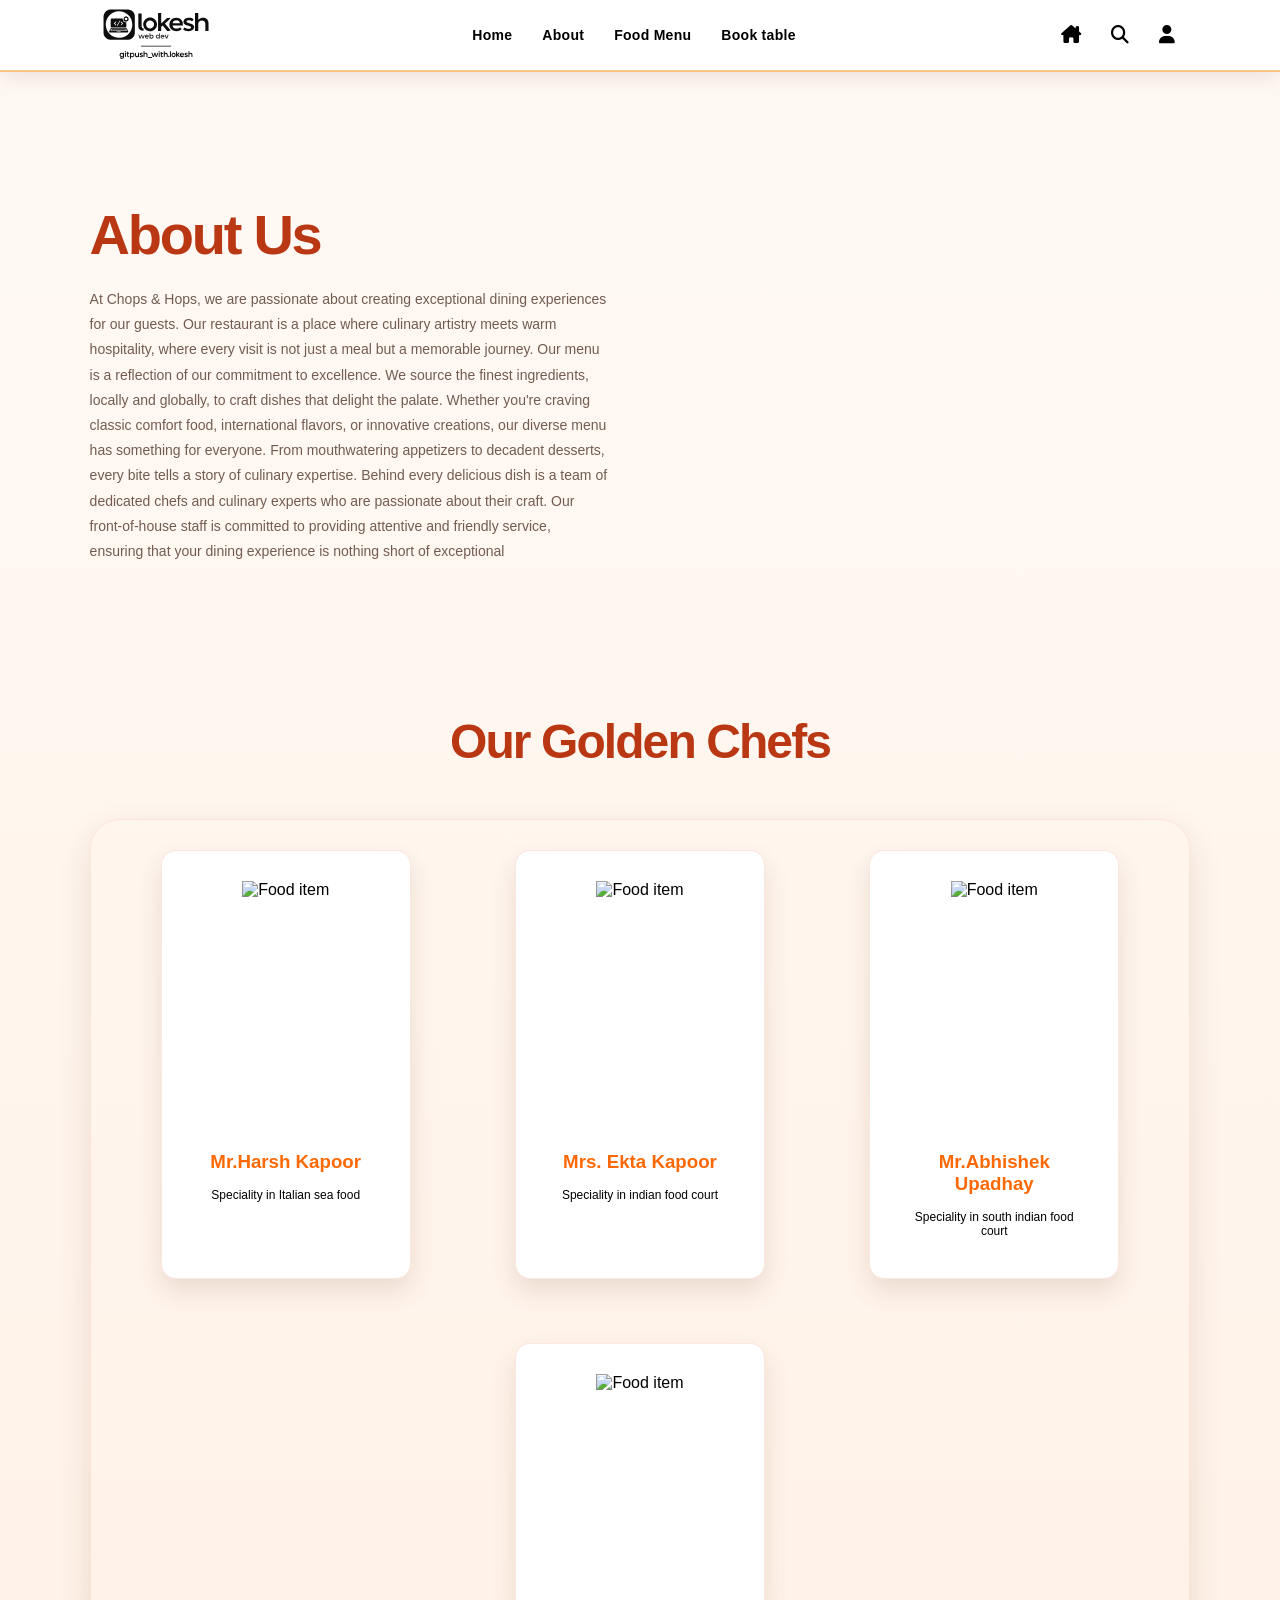
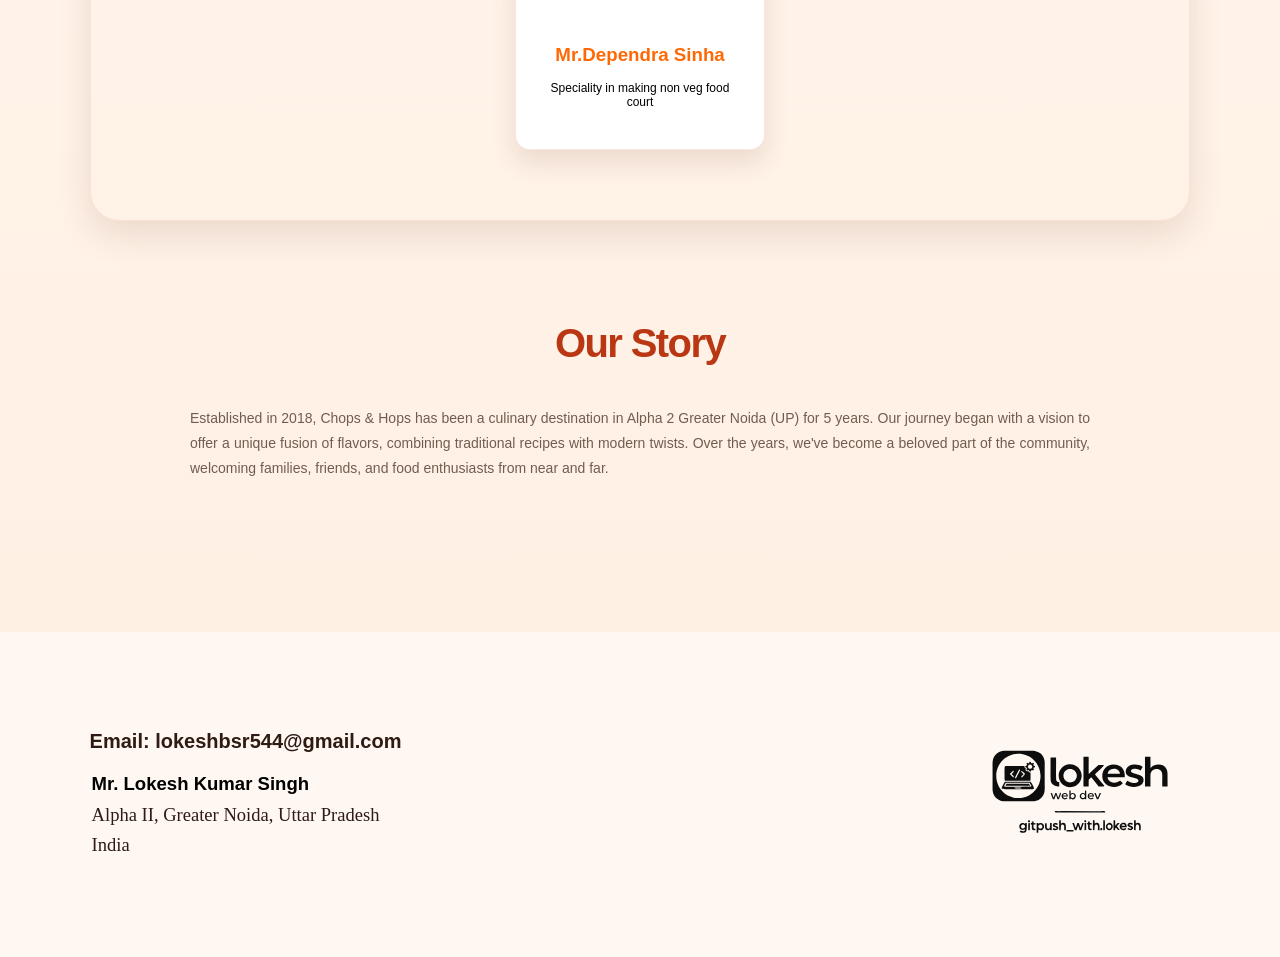
==== About.html @ 0d06f7dd "Improve responsive restaurant site" ====
<!DOCTYPE html>
<html lang="en">

<head>
    <link rel="stylesheet" href="https://cdnjs.cloudflare.com/ajax/libs/font-awesome/6.1.1/css/all.min.css" integrity="sha512-KfkfwYDsLkIlwQp6LFnl8zNdLGxu9YAA1QvwINks4PhcElQSvqcyVLLD9aMhXd13uQjoXtEKNosOWaZqXgel0g==" crossorigin="anonymous" referrerpolicy="no-referrer"
    />
    <link rel="stylesheet" href="style.css">
    <link rel="stylesheet" href="About.css">
    <meta charset="UTF-8">
    <meta http-equiv="X-UA-Compatible" content="IE=edge">
    <meta name="viewport" content="width=device-width, initial-scale=1.0">
  <link rel="shortcut icon" href="./favicon/favicon.svg" type="image/x-icon">
    <title>Food Website | About</title>
</head>

<body>
    <!--Header for laptop (start)-->
    <header>
        <div class="header">

            <!--Sign up/Sign in Form-->
            <div class="sign">
                <div class="sign-box">
                    <div class="bar">
                        <i class="fa-solid fa-xmark" id="x-sign-mb"></i>
                    </div>
                    <!-- sign up form  -->
                    <div class="signup">
                        <h3>Sign Up</h3>
                        <form action="#">
                            <label for="fullname">Enter Full Name</label></br>
                            <input type="text" placeholder="Full Name" name="fullname" id=""></br>
                            <label for="email">Enter E-mail</label></br>
                            <input type="email" placeholder="E-mail" name="email" id=""></br>
                            <label for="password">Create Password</label></br>
                            <input type="password" placeholder="Password" name="password" id=""></br>
                            <label for="copassword">Confirm Password</label></br>
                            <input type="password" placeholder="Confirm Password" name="copassword" id=""></br>
                            <input type="submit" value="Sign Up">
                            <p id="to-signin">Already have an account? Sign In</p>
                        </form>
                    </div>
                    <!-- sign in form  -->
                    <div class="signin">
                        <h3>Sign In</h3>
                        <form action="#">
                            <label for="email2">Enter Your E-mail:</label>
                            <input type="email" placeholder="E-mail" name="email2" id="">
                            <label for="password2">Enter Password: </label>
                            <input type="password" placeholder="Password" name="password2" id="">
                            <input type="submit" value="Sign In">
                        </form>
                        <p>Forgot Password?</p>
                        <p id="to-signup">Don't have an account? Sign Up</p>
                    </div>
                </div>
            </div>
            <!--Hidden Header for Mobile/Tablet (start)-->
            <div class="headerbar">
                <div class="account">
                    <ul>
                        <a href="./index.html">
                            <li><i class="fa-solid fa-house-chimney"></i></li>
                        </a>
                        <a href="#">
                            <li><i class="fa-solid fa-magnifying-glass searchicon" id="searchicon1"></i></li>
                        </a>
                        <div class="search" id="searchinput1">
                            <input type="search" name="" id="">
                            <i class="fa-solid fa-magnifying-glass srchicon"></i>
                        </div>
                        <a href="#">
                            <li><i class="fa-solid fa-user" id="user-mb"></i></li>
                        </a>
                    </ul>
                </div>
                <div class="nav">
                    <ul>
                        <a href="./index.html">
                            <li>Home</li>
                        </a>
                        <a href="./About.html">
                            <li>About</li>
                        </a>
                        <a href="./menu.html">
                            <li>Food Menu</li>
                        </a>
                        <a href="./book.html">
                            <li>Book table</li>
                        </a>
                    </ul>
                </div>
            </div>
            <!--Hidden Header for Mobile/Tablet (end)-->
            <div class="logo">
                <img src="./images/logo.svg" alt="logo">
            </div>
            <!--Bar/cross in header for mobile/tablet (start)-->
            <div class="bar">
                <i class="fa-solid fa-bars"></i>
                <i class="fa-solid fa-xmark" id="hdcross"></i>
            </div>
            <!--Bar/cross in header for mobile/tablet (end)-->
            <div class="nav">
                <ul>
                    <a href="./index.html">
                        <li>Home</li>
                    </a>
                    <a href="./About.html">
                        <li>About</li>
                    </a>
                    <a href="./menu.html">
                        <li>Food Menu</li>
                    </a>
                    <a href="./book.html">
                        <li>Book table</li>
                    </a>
                </ul>
            </div>
            <div class="account">
                <ul>
                    <a href="./index.html">
                        <li><i class="fa-solid fa-house-chimney"></i></li>
                    </a>
                    <a href="#">
                        <li><i class="fa-solid fa-magnifying-glass searchicon" id="searchicon2"></i></li>
                    </a>
                    <div class="search" id="searchinput2">
                        <input type="search" name="" id="">
                        <i class="fa-solid fa-magnifying-glass srchicon"></i>
                    </div>
                    <a href="#">
                        <li><i class="fa-solid fa-user" id="user-lap"></i></li>
                    </a>
                </ul>
            </div>
        </div>
    </header>
    <!--Header for laptop (end)-->

    <!--About-->
    <div class="about">
        <div class="about1">
            <div class="aboutpara">
                <h1>About Us</h1>
                <p>At Chops & Hops, we are passionate about creating exceptional dining experiences for our guests. Our restaurant is a place where culinary artistry meets warm hospitality, where every visit is not just a meal but a memorable journey.
                Our menu is a reflection of our commitment to excellence. We source the finest ingredients, locally and globally, to craft dishes that delight the palate. Whether you're craving classic comfort food, international flavors, or innovative creations, our diverse menu has something for everyone. From mouthwatering appetizers to decadent desserts, every bite tells a story of culinary expertise.
                Behind every delicious dish is a team of dedicated chefs and culinary experts who are passionate about their craft. Our front-of-house staff is committed to providing attentive and friendly service, ensuring that your dining experience is nothing short of exceptional</p>
            </div>
            <div class="aboutimg">
                <img src="./images/about1.png" alt="">
            </div>
        </div>

        <!-- chef's profiles -->
        <div class="about2">
            <h1>Our Golden Chefs</h1>
            <div class="food-items">
                <div class="item">
                    <div>
                        <img src="./images/chef1.png" alt="Food item">
                    </div>
                    <h3>Mr.Harsh Kapoor</h3>
                    <p>Speciality in Italian sea food </p>
                </div>
                <div class="item">
                    <div>
                        <img src="./images/chef2.png" alt="Food item">
                    </div>
                    <h3>Mrs. Ekta Kapoor</h3>
                    <p>Speciality in indian food court </p>
                </div>
                <div class="item">
                    <div>
                        <img src="./images/chef3.png" alt="Food item">
                    </div>
                    <h3>Mr.Abhishek Upadhay</h3>
                    <p>Speciality in south indian food court </p>
                </div>
                <div class="item">
                    <div>
                        <img src="./images/chef1.png" alt="Food item">
                    </div>
                    <h3>Mr.Dependra Sinha</h3>
                    <p>Speciality in making non veg food court </p>
                </div>
            </div>
        </div>
        <!-- Companies stories -->
        <div class="about3">
            <h1>Our Story</h1>
            <p>Established in 2018,  Chops & Hops has been a culinary destination in Alpha 2 Greater Noida (UP) for 5 years. Our journey began with a vision to offer a unique fusion of flavors, combining traditional recipes with modern twists. Over the years, we've become a beloved part of the community, welcoming families, friends, and food enthusiasts from near and far.
</p>
        </div>
    </div>

    <!--Footer-->
    <footer class="footer">
        <div class="footer-1">
            <address class="contact-details">
                <a href="mailto:lokeshbsr544@gmail.com">Email: lokeshbsr544@gmail.com</a>
                <p><strong>Mr. Lokesh Kumar Singh</strong><br>Alpha II, Greater Noida, Uttar Pradesh<br>India</p>
            </address>
        </div>
        <div class="footer-2">
            <img src="./images/logo.svg" alt="Chops & Hops logo">
        </div>
    </footer>
    <script src="app.js"></script>
</body>

</html>
---- style.css ----
* {
  margin: 0;
  padding: 0;
  box-sizing: border-box;
  list-style: none;
  text-decoration: none;
  color: black;
  font-family: Verdana, Geneva, Tahoma, sans-serif;
}

body {
  overflow-x: hidden;
}

.headerbar {
  display: none;
  /* headerbar is hidden */
}

.searchicon {
  display: block;
}

.bar {
  font-size: 18px;
  display: none;
}

/* Header for laptop (start) */

.header {
  display: flex;
  justify-content: space-between;
  align-items: center;
  height: 60px;
  padding: 0 7vw;
  background-color: white;
  border-bottom: 2px solid rgb(252, 196, 132);
  box-shadow: 0 2px 20px rgb(253, 124, 124);
}

.header ul {
  display: flex;
  align-items: center;
}

.header ul li:hover {
  color: rgb(253, 57, 8);
}

.header ul li i:hover {
  color: rgb(253, 57, 8);
}

.nav ul li {
  padding: 0 15px;
  font-size: 14px;
  font-weight: bold;
}

.account {
  flex: 0.1;
}

.account ul {
  display: flex;
  justify-content: end;
}

.account ul li {
  padding: 0 15px;
  font-size: 18px;
}

.logo img {
  width: 120px;
}

.bar i:hover {
  color: rgb(253, 57, 8);
}

.search {
  width: 200px;
  display: none;
  justify-content: center;
}

.search input {
  width: 100%;
  outline: none;
  border: none;
  padding: 5px;
}

.srchicon {
  display: block;
  background-color: rgb(255, 210, 210);
  padding: 4px 5px;
  cursor: pointer;
}

/* Home page  */

.home,
.about,
.menu {
  background-color: rgb(248, 232, 217);
  padding: 0 7vw;
}

/* section 1 */

.main_slide {
  display: flex;
  align-items: center;
  flex-wrap: wrap-reverse;
}

.main_slide div:nth-child(2) {
  flex: 1;
  display: flex;
  justify-content: center;
  padding-top: 40px;
}

.main_slide div:nth-child(2) img {
  width: min(45vw, 500px);
  max-width: 100%;
  height: auto;
}

.main_slide div:nth-child(1) {
  padding-top: 20px;
  flex: 1;
  font-size: 30px;
}

.main_slide div:nth-child(1) p {
  font-size: 13px;
  padding: 20px 0;
}

.main_slide div:nth-child(1) span {
  color: rgb(253, 57, 8);
  text-decoration: underline;
  text-underline-offset: 10px;
  text-decoration-color: rgb(253, 176, 34);
}

/* Button CSS */

.red_btn {
  display: inline-block;
  text-align: center;
  cursor: pointer;
  margin-top: 20px;
  width: 160px;
  font-weight: bold;
  color: white;
  line-height: 50px;
  background-color: rgb(253, 77, 8);
  border-radius: 5px;
  border: 1px solid rgb(253, 77, 8);
  box-shadow: 0 10px 15px rgb(250, 120, 69);
  transition: all 0.2s;
}

.red_btn i {
  color: white;
}

.red_btn:hover {
  background-color: white;
  box-shadow: 0 2px 15px rgb(250, 120, 69);
  border: 1px solid rgb(253, 77, 8);
  color: rgb(253, 77, 8);
}

.red_btn:hover i {
  color: rgb(253, 77, 8);
}

.white_btn {
  cursor: pointer;
  margin-top: 20px;
  width: 160px;
  font-weight: bold;
  color: rgb(253, 77, 8);
  line-height: 50px;
  border: 1px solid rgb(253, 77, 8);
  background-color: white;
  border-radius: 5px;
  box-shadow: 0 2px 15px rgb(250, 120, 69);
  transition: all 0.2s;
}

.white_btn:hover {
  color: white;
  background-color: rgb(253, 77, 8);
  box-shadow: 0 10px 15px rgb(250, 120, 69);
}

/* Section 2 */

.food-items {
  margin: 70px 0;
  padding: 20px 0;
  background-color: white;
  border-radius: 30px;
  display: flex;
  justify-content: space-around;
  flex-wrap: wrap;
}

.item {
  width: 250px;
  padding: 30px;
  text-align: center;
}

.item div {
  height: 160px;
}

.item img {
  width: 160px;
  margin-bottom: 15px;
}

.item p {
  font-size: 12px;
  margin-top: 15px;
  margin-bottom: 10px;
}

.item .red_btn {
  width: 120px;
  line-height: 35px;
}

.item .white_btn {
  width: 120px;
  line-height: 35px;
}

/* Section 3 */

.main_slide2 {
  margin: 80px 0;
  display: flex;
  flex-wrap: wrap;
  justify-content: space-between;
  align-items: center;
}

.foodimg {
  flex: 0.5;
}

.foodimg img {
  max-width: 500px;
  width: 45vw;
  animation: float-soft 4.5s ease-in-out infinite;
  filter: drop-shadow(0 18px 16px rgba(94, 42, 20, 0.2));
}

.question {
  flex: 0.5;
  flex-direction: column;
  margin-left: 40px;
}

.question h2 {
  font-size: 35px;
  margin-bottom: 15px;
}

.q-ans {
  display: flex;
  justify-content: flex-start;
  align-items: center;
  padding: 15px 0;
  cursor: pointer;
}

.q-ans div:first-child {
  padding: 10px;
  border-radius: 50%;
  height: 65px;
  text-align: center;
  background-color: white;
  margin-right: 20px;
}

.q-ans img {
  width: 45px;
}

.q-ans div:nth-child(2) {
  display: flex;
  flex-direction: column;
}

.q-ans div:nth-child(2) p {
  margin-top: 10px;
  font-size: 13px;
}

/* Section 4 */

.main_slide3 {
  display: flex;
  flex-direction: column;
  align-items: center;
  width: 100%;
  position: relative;
  z-index: 1;
}

.main_slide3 .fav-head {
  text-align: center;
  width: 450px;
  margin-bottom: 30px;
}

.main_slide3 .fav-head h3 {
  font-size: 30px;
  padding: 20px 0;
}

.main_slide3 .fav-head p {
  font-size: 13px;
  text-align: center;
}

.main_slide3 .fav-food {
  margin: 30px 0;
  display: flex;
  flex-wrap: wrap;
  justify-content: space-evenly;
  width: 90%;
}

.main_slide3 .fav-food .item {
  background-color: white;
  border-radius: 5px;
  margin-bottom: 30px;
  box-shadow: 0 2px 10px rgba(119, 119, 119, 0.438);
}

.main_slide3 .fav-food .item {
  width: 220px;
  padding: 15px;
  padding-top: 20px;
  text-align: center;
  cursor: pointer;
}

.main_slide3 .fav-food .item div {
  height: 160px;
  margin-bottom: 15px;
}

.main_slide3 .fav-food .item img {
  width: 160px;
  margin-bottom: 15px;
}

.main_slide3 .fav-price {
  color: red;
  font-weight: bold;
  font-size: 15px;
}

.main_slide3 .dsgn {
  background-color: rgb(255, 214, 176);
  height: 50%;
  width: 100%;
  position: absolute;
  z-index: -1;
  bottom: 0;
  border-radius: 10px;
}

/* Section 5 */

.main_slide4 {
  margin-top: 270px;
  display: flex;
  flex-wrap: wrap-reverse;
}

.main_slide4 .chef-feed {
  flex: 0.5;
  margin-top: 30px;
}

.main_slide4 .chef {
  flex: 0.5;
  text-align: right;
}

.main_slide4 .chef img {
  margin-top: -130px;
  width: 50vw;
  max-width: 490px;
}

.main_slide4 .chef-feed h2 {
  font-size: 32px;
  margin-bottom: 25px;
}

.main_slide4 .chef-feed p {
  font-size: 14px;
  line-height: 20px;
  margin-bottom: 10px;
}

.main_slide4 .chef-detail {
  margin-top: 20px;
  display: flex;
  margin: 25px 0;
  align-items: center;
}

.main_slide4 .chef-detail img {
  width: 50px;
  border-radius: 50%;
  margin-right: 15px;
  border: 4px solid white;
}

.main_slide4 .chef-detail h6 {
  font-size: 14px;
}

.main_slide4 .chef-detail p {
  font-size: 11px;
  color: red;
}

.main_slide4 .chef-vic {
  display: flex;
  align-items: center;
  padding: 25px 20px;
  background-color: rgb(255, 219, 185);
  border-radius: 0 100px 0 0;
  margin-top: 40px;
  width: 100%;
}

.main_slide4 .chef-vic div {
  display: flex;
  align-items: center;
  margin-right: 20px;
  flex: 0.5;
  height: 27px;
  overflow: hidden;
}

.main_slide4 .chef-vic div i,
.main_slide4 .chef-vic div h4 {
  font-size: 27px;
  margin-right: 8px;
}

.main_slide4 .chef-vic div h4 {
  color: red;
}

.main_slide4 .chef-vic div p {
  font-size: 11px;
  padding-top: 8px;
  line-height: 13px;
}

/* Section 6 */

.letter {
  display: flex;
  flex-wrap: wrap;
  justify-content: space-between;
  align-items: center;
  padding: 100px 0;
}

.letter-head {
  flex: 0.5;
}

.letter-head h2 {
  font-size: 30px;
}

.letter-head span {
  color: red;
}

.letter-input {
  margin-top: 20px;
  display: flex;
  flex: 1 1 320px;
  min-width: 0;
}

.letter-input div {
  flex: 1;
  min-width: 0;
  display: flex;
  align-items: center;
  background-color: rgb(255, 219, 185);
}

.letter-input input {
  font-size: 15px;
  padding: 10px;
  outline: none;
  width: 100%;
  border: none;
  background-color: rgb(255, 219, 185);
}

.letter-input .red_btn {
  margin: 0;
  font-size: 18px;
  box-shadow: none;
  border-radius: 0 10px 10px 0;
}

/* Footer Start here  */

.footer {
  padding: 60px 0;
  border-top: 2px solid rgb(252, 184, 107);
  background-color: whitesmoke;
  display: flex;
  flex-wrap: wrap;
  justify-content: space-around;
  align-items: center;
}

.footer-1 .logo img {
  width: 200px;
}

.footer-1 p {
  cursor: pointer;
  font-size: 25px;
  padding: 2px;
  color: black;
  font-family: "Verdana, Geneva, Tahoma, sans-serif";
}

.footer-2 {
  text-align: center;
  cursor: pointer;
}

.footer-2 h2 {
  font-family: "Verdana, Geneva, Tahoma, sans-serif";
}

.footer-2 img {
  width: 250px;
  margin-bottom: 5px;
}

/* Signup/signin Form */

.sign {
  position: fixed;
  z-index: 100;
  top: 0;
  left: 0;
  right: 0;
  bottom: 0;
  backdrop-filter: blur(8px);
  display: none;
  justify-content: space-around;
  align-items: center;
}

.sign-box {
  transition: all 0.4s;
  background-color: white;
  max-width: 500px;
  width: 500px;
  border-radius: 20px;
  padding: 35px;
  transform: scale(0);
}

.sign-box h3 {
  text-align: center;
  font-size: 28px;
  color: rgb(255, 72, 0);
  padding-bottom: 20px;
}

.sign-box form input {
  padding: 5px;
  margin-top: 5px;
  margin-bottom: 15px;
  width: 100%;
  font-size: 14px;
  outline: none;
}

.sign-box .signin form input {
  margin-bottom: 20px;
}

.sign-box .signin form input:last-of-type {
  margin-top: 20px;
}

.sign-box form input:last-of-type {
  background-color: rgb(253, 128, 78);
  color: white;
  border: none;
  cursor: pointer;
  font-size: 18px;
  font-weight: 500;
  border-radius: 5px;
  line-height: 30px;
  outline: none;
  margin-bottom: 30px;
}

.sign-box form input:last-of-type:hover {
  background-color: rgb(253, 99, 38);
}

.sign-box form label {
  font-size: 16px;
  font-weight: bold;
  color: rgb(46, 46, 46);
  font-family: "Franklin Gothic Medium", "Arial Narrow", Arial, sans-serif;
}

.sign-box p {
  font-size: 13px;
  color: rgb(252, 30, 30);
  cursor: pointer;
  margin-bottom: 5px;
  text-align: center;
}

.sign-box p:hover {
  text-decoration: underline;
}

.sign-box .form-message {
  margin-top: 12px;
  color: #157347;
  font-size: 14px;
  font-weight: bold;
  text-align: center;
}

.sign .bar {
  display: block;
  position: fixed;
  top: 30px;
  right: 50px;
  font-size: 30px;
  cursor: pointer;
}

.signin {
  display: none;
}

/*Book table page CSS*/

.table {
  width: 100%;
  height: 100vh;
  background-position: center;
  background-repeat: no-repeat;
  background: url(./images/table2.jpg) center / cover;
}

.table .sign {
  height: 100%;
  width: 100%;
  position: relative;
  display: block;
  backdrop-filter: blur(8px);
  display: flex;
  justify-content: center;
  align-items: center;
}

.table .sign-box {
  background-color: white;
  max-width: 500px;
  width: calc(100% - 32px);
  border-radius: 20px;
  padding: 35px;
  padding-bottom: 10px;
  transform: scale(1);
  box-shadow: 0 0 10px rgba(32, 32, 32, 0.384);
}

.table .signup h3 {
  text-align: left;
}

/* Food menu page CSS*/

.menu1 {
  padding: 100px 0;
  padding-top: 50px;
}

.menu h1 {
  font-size: 3rem;
  font-family: cursive;
  text-align: center;
  padding: 30px;
  padding-top: 20px;
}

.menu .fav-food {
  display: flex;
  justify-content: space-around;
  flex-wrap: wrap;
}

.menu .item {
  background-color: white;
  padding: 0;
  border-radius: 20px;
  overflow: hidden;
  height: 280px;
  margin-top: 40px;
  margin-bottom: 20px;
  transition: all 0.5s;
  box-shadow: 0 2px 5px rgb(53, 0, 0);
  cursor: pointer;
}

.menu .item div {
  width: 100%;
}

.menu .item:hover {
  transform: scale(1.05);
  box-shadow: 0 5px 10px rgb(53, 0, 0);
}

.menu .item div img {
  width: 100%;
  height: 100%;
  object-fit: cover;
}

.menu .item h3 {
  padding: 15px;
  padding-bottom: 0px;
}

.menu .item p {
  font-size: 12px;
  padding: 0 15px;
  margin-top: 10px;
  margin-bottom: 5px;
  text-align: left;
}

.menu .item .fav-price {
  font-size: 17px;
  color: red;
  padding-bottom: 10px;
  text-align: right;
  margin: 5px 0;
  font-weight: bold;
}

/* CSS code for Tablet */

@media only screen and (max-width: 768px) {
  .header .nav,
  .header .account {
    display: none;
    /* header for laptop hidden */
  }
  .search {
    width: 60vw;
  }
  .bar {
    display: block;
    cursor: pointer;
  }
  /* Hidden headerbar  */
  .headerbar {
    overflow: hidden;
    transition: right 0.5s;
    display: flex;
    flex-direction: column;
    position: fixed;
    top: 0;
    width: 100%;
    right: -100%;
    background-color: rgb(252, 231, 216);
    height: 100vh;
  }
  .headerbar .nav,
  .headerbar .account {
    display: block;
    font-size: 18px;
  }
  .bar .fa-xmark {
    display: none;
    cursor: pointer;
    top: 20px;
    right: 5vw;
    position: absolute;
    font-size: 25px;
  }
  .headerbar .nav ul {
    flex-direction: column;
    margin-top: 10px;
    text-align: center;
  }
  .headerbar .nav li {
    width: 96vw;
    margin: 10px 0;
    padding: 15px 30px;
    box-shadow: 0 2px 15px rgb(253, 193, 169);
    font-size: 15px;
    margin-top: 5px;
    transition: all 0.7s;
  }
  .headerbar .account {
    line-height: 40px;
    margin-top: 60px;
    background-color: rgb(252, 210, 182);
    padding: 15px;
  }
  .headerbar .account ul {
    justify-content: space-between;
  }
  /* Section 3 */
  .foodimg {
    flex: 1 1 100%;
    text-align: center;
    margin-bottom: 20px;
  }
  .foodimg img {
    width: 70vw;
  }
  .question {
    flex: 1 1 100%;
    width: 100%;
    margin-left: 0;
    margin-top: 30px;
  }
  .question h2 {
    font-size: 25px;
  }
  .q-ans div:nth-child(2) p {
    font-size: 11px;
  }
  /* Section 4 */
  .main_slide3 {
    margin-top: 100px;
  }
  .main_slide3 .dsgn {
    height: 60%;
  }
  .main_slide3 .fav-head {
    width: 80%;
    margin-bottom: 20px;
  }
  /* Section 5 */
  .main_slide4 {
    margin-top: 150px;
  }
  .main_slide4 .chef-feed {
    flex: 1;
  }
  .main_slide4 .chef {
    flex: 1;
    text-align: center;
    margin-bottom: 40px;
  }
  .main_slide4 .chef img {
    width: 80vw;
  }
  /* Section 6 */
  .letter-head h2 {
    font-size: 20px;
  }
  .letter-input input {
    font-size: 12px;
    padding: 15px;
    width: 100%;
  }
  .letter-input .red_btn {
    line-height: 40px;
    width: 120px;
    font-size: 12px;
  }
  /* Footer  */
  .footer .footer-1 div {
    margin: 0;
  }
  .footer div {
    margin-bottom: 40px;
  }
  /* Signup/signin form  */
  .sign-box h3 {
    text-align: left;
    margin-bottom: 25px;
  }
  #x-sign-mb {
    display: block;
    position: absolute;
    top: 10px;
    right: 0;
  }
  .sign-box form input:last-of-type:active {
    background-color: rgb(253, 99, 38);
  }
}

/* CSS code for Mobile  */

@media only screen and (max-width: 550px) {
  /* Header  */
  .headerbar .nav li {
    width: 96vw;
  }
  .headerbar {
    width: 100%;
    right: -100%;
  }
  .search {
    width: 60vw;
  }
  /* Section 1 */
  .main_slide div:nth-child(1) {
    font-size: 18px;
  }
  .main_slide div:nth-child(1) p {
    padding-top: 5px;
    margin: 10px 0;
    font-size: 11px;
  }
  /* Button  */
  .red_btn {
    margin-top: 10px;
    width: 120px;
    line-height: 30px;
    font-size: 12px;
    padding: 0 10px;
  }
  .main_slide div:nth-child(1) span {
    text-underline-offset: 5px;
  }
  .main_slide div:nth-child(2) img {
    width: 70vw;
  }
  /* Section 2 */
  .food-items {
    padding: 10px 0;
  }
  .item {
    width: 60%;
    padding: 30px 5px;
  }
  .item h3 {
    font-size: 20px;
    margin-bottom: 5px;
  }
  /* Section 4 */
  .main_slide3 .fav-head {
    width: 100%;
  }
  .main_slide3 .fav-head h3 {
    font-size: 25px;
  }
  .main_slide3 .fav-head p {
    font-size: 11px;
  }
  .main_slide3 .dsgn {
    display: none;
  }
  /* Section 5 */
  .main_slide4 .chef-vic div p {
    display: none;
  }
  /* Section 6 */
  .letter {
    justify-content: center;
  }
  .letter-head {
    flex: 1;
    text-align: center;
  }
  /* Footer  */
  .footer div:last-child {
    margin-bottom: 0;
  }
  .footer {
    padding-bottom: 25px;
  }
  .footer-2 h2 {
    font-size: 20px;
  }
  /* signup form  */
  .sign {
    padding: 5vw;
  }
  .sign-box {
    width: 80vw;
    border-radius: 20px;
    padding: 25px;
    padding-bottom: 30px;
  }
  .sign-box h3 {
    text-align: left;
    font-size: 24px;
    padding-top: 15px;
    padding-bottom: 10px;
  }
  .sign-box form input {
    font-size: 12px;
  }
  .sign-box .signin form input:last-of-type {
    margin-top: 15px;
  }
  .sign-box form label {
    font-size: 14px;
  }
  /*food menu page*/
  .menu1 {
    padding-top: 20px;
    padding-bottom: 30px;
  }
  .menu h1 {
    font-size: 2.5rem;
  }
  .menu .item {
    margin-top: 20px;
    margin-bottom: 20px;
    height: auto;
    width: 85%;
  }
  .menu .item div {
    width: 100%;
  }
  .menu .item h3 {
    padding: 15px;
    text-align: left;
    padding-bottom: 0px;
  }
  .menu .item p {
    font-size: 10px;
    padding: 0 15px;
    margin-top: 5px;
  }
  .menu .item .fav-price {
    font-size: 13px;
    color: red;
    padding-bottom: 15px;
  }
  .menu .item:hover {
    transform: scale(1);
    box-shadow: 0 2px 5px rgb(53, 0, 0);
  }
}

/* Interaction and motion effects */
@keyframes float-soft {
  0%, 100% { transform: translateY(0); }
  50% { transform: translateY(-12px); }
}

@keyframes fade-up {
  from { opacity: 0; transform: translateY(18px); }
  to { opacity: 1; transform: translateY(0); }
}

.main_slide > div,
.about1 > div,
.main_slide4 > div {
  animation: fade-up 0.7s ease both;
}

.main_slide > div:nth-child(2) img,
.aboutimg img {
  animation: float-soft 4.5s ease-in-out infinite;
}

.nav ul a {
  position: relative;
}

.nav ul a::after {
  position: absolute;
  right: 15px;
  bottom: -8px;
  left: 15px;
  height: 2px;
  content: "";
  background: var(--brand);
  transform: scaleX(0);
  transform-origin: center;
  transition: transform 0.22s ease;
}

.nav ul a:hover::after {
  transform: scaleX(1);
}

.red_btn:hover {
  box-shadow: 0 13px 24px rgba(233, 88, 34, 0.35);
}

.menu .item div {
  overflow: hidden;
}

.menu .item div img {
  transition: transform 0.4s ease;
}

.menu .item:hover div img {
  transform: scale(1.08);
}

.search input:focus,
.letter-input input:focus,
.sign-box form input:focus {
  box-shadow: 0 0 0 3px rgba(233, 88, 34, 0.16);
}

.footer-2 img {
  transition: transform 0.3s ease, filter 0.3s ease;
}

.footer-2 img:hover {
  filter: drop-shadow(0 8px 12px rgba(94, 42, 20, 0.2));
  transform: scale(1.04);
}

@media (prefers-reduced-motion: reduce) {
  *,
  *::before,
  *::after {
    scroll-behavior: auto !important;
    animation-duration: 0.01ms !important;
    animation-iteration-count: 1 !important;
    transition-duration: 0.01ms !important;
  }
}

/* Customer-feedback layout for desktop screens. */
@media only screen and (min-width: 769px) {
  .main_slide4 {
    display: grid;
    grid-template-columns: minmax(260px, 0.9fr) minmax(0, 1.1fr);
    align-items: center;
    gap: clamp(32px, 5vw, 72px);
    margin-top: 150px;
    padding: 40px clamp(28px, 4vw, 56px);
    background: linear-gradient(135deg, #fff8f2, #ffe4cd);
    border-radius: 28px;
    box-shadow: 0 14px 35px rgba(164, 80, 25, 0.12);
  }

  .main_slide4 .chef {
    order: -1;
    min-height: 420px;
    display: flex;
    justify-content: center;
    align-items: flex-end;
    text-align: center;
    background: linear-gradient(180deg, #ffd8b9, #f9b580);
    border-radius: 22px;
    overflow: hidden;
  }

  .main_slide4 .chef img {
    width: auto;
    max-width: 90%;
    height: 420px;
    margin-top: 0;
    display: block;
  }

  .main_slide4 .chef-feed {
    margin-top: 0;
    padding: 8px 0;
  }

  .main_slide4 .chef-feed h2 {
    font-size: clamp(30px, 3vw, 42px);
    margin-bottom: 18px;
  }

  .main_slide4 .chef-feed > p {
    font-size: 15px;
    line-height: 1.8;
  }

  .main_slide4 .chef-vic {
    margin-top: 28px;
    padding: 18px 20px;
  }
}

/* =========================================================
   VISUAL POLISH — shared restaurant theme
   ========================================================= */
:root {
  --brand: #e95822;
  --brand-dark: #b93712;
  --cream: #fff8f2;
  --peach: #ffe5d2;
  --ink: #2e1b14;
  --muted: #725c52;
  --surface: #ffffff;
  --shadow: 0 14px 34px rgba(94, 42, 20, 0.12);
}

body {
  color: var(--ink);
  background: var(--cream);
}

.header {
  position: sticky;
  top: 0;
  z-index: 20;
  height: 72px;
  background: rgba(255, 255, 255, 0.96);
  box-shadow: 0 5px 22px rgba(103, 49, 25, 0.12);
}

.header .logo img {
  width: 132px;
}

.nav ul li {
  letter-spacing: 0.02em;
  transition: color 0.2s ease;
}

.home,
.about,
.menu {
  background: linear-gradient(180deg, #fff9f4 0%, #fff0e4 100%);
}

.red_btn,
.white_btn {
  border-radius: 999px;
  transition: transform 0.2s ease, box-shadow 0.2s ease, background-color 0.2s ease;
}

.red_btn {
  background-color: var(--brand);
  border-color: var(--brand);
  box-shadow: 0 9px 18px rgba(233, 88, 34, 0.26);
}

.red_btn:hover,
.white_btn:hover {
  transform: translateY(-2px);
}

.main_slide {
  min-height: 440px;
  padding: 34px 0 48px;
}

.main_slide div:nth-child(1) h1 {
  line-height: 1.22;
  letter-spacing: -0.03em;
}

.food-items {
  border: 1px solid rgba(233, 88, 34, 0.1);
  box-shadow: var(--shadow);
}

.item,
.main_slide3 .fav-food .item {
  border-radius: 18px;
  transition: transform 0.25s ease, box-shadow 0.25s ease;
}

.item:hover,
.main_slide3 .fav-food .item:hover {
  transform: translateY(-6px);
  box-shadow: 0 16px 28px rgba(94, 42, 20, 0.16);
}

.main_slide3 .fav-head h3,
.menu h1 {
  color: var(--brand-dark);
}

.menu .item {
  border: 1px solid rgba(233, 88, 34, 0.1);
  box-shadow: var(--shadow);
}

.footer {
  gap: 45px;
  padding: 48px 7vw;
  background: transparent;
  border-top: 0;
  justify-content: space-between;
}

.footer-1,
.footer-2 {
  margin: 0;
}

.footer p,
.footer address,
.footer h2 {
  color: var(--ink);
}

.footer-2 img {
  max-width: 220px;
  height: auto;
}

.contact-details {
  font-style: normal;
  line-height: 1.6;
}

.contact-details a {
  display: inline-block;
  color: var(--ink);
  font-size: clamp(16px, 1.6vw, 20px);
  font-weight: 600;
  overflow-wrap: anywhere;
  text-decoration: none;
}

.contact-details a:hover {
  color: var(--brand);
  text-decoration: underline;
}

.contact-details p {
  margin: 10px 0 0;
  font-size: clamp(16px, 1.45vw, 19px);
  line-height: 1.65;
}

.contact-details strong {
  font-weight: 700;
}

/* Consistent price labels for featured and menu food cards. */
.fav-price {
  display: inline-flex;
  align-items: center;
  width: fit-content;
  padding: 6px 12px;
  border-radius: 999px;
  background: #fff0e5;
  color: var(--brand) !important;
  font-size: 16px !important;
  font-weight: 700;
  line-height: 1;
  white-space: nowrap;
}

.menu .item {
  display: flex;
  flex-direction: column;
}

.menu .item > div {
  height: 125px;
  overflow: hidden;
  flex-shrink: 0;
}

.menu .item .fav-price {
  align-self: flex-end;
  margin: auto 15px 14px auto;
  padding: 7px 12px;
}

@media only screen and (min-width: 769px) {
  .main_slide3 .fav-food .item {
    display: flex;
    flex-direction: column;
    min-height: 250px;
  }

  .main_slide3 .fav-food .item .fav-price {
    align-self: center;
    margin: auto 0 0;
  }

  .menu .fav-food {
    display: grid;
    grid-template-columns: repeat(auto-fit, minmax(240px, 260px));
    justify-content: center;
    gap: 28px;
  }

  .menu .item {
    width: 100%;
    height: 310px;
    margin: 0;
  }

  .menu .item > div {
    height: 145px;
  }
}

.table .sign-box,
.sign-box {
  border: 1px solid rgba(233, 88, 34, 0.16);
  box-shadow: 0 18px 46px rgba(47, 24, 14, 0.25);
}

@media only screen and (max-width: 550px) {
  .header {
    height: 64px;
  }

  .home,
  .about,
  .menu {
    padding-left: 5vw;
    padding-right: 5vw;
  }

  .main_slide {
    min-height: 0;
    padding-top: 22px;
  }

  .footer {
    flex-direction: column;
    gap: 8px;
    padding: 24px 5vw 18px;
    text-align: center;
  }

  .footer > div {
    width: 100%;
    margin-bottom: 8px;
  }

  .footer > div:last-child {
    margin-bottom: 0;
  }

  .footer-2 img {
    max-width: 150px;
  }

  .fav-price,
  .menu .item .fav-price {
    font-size: 15px !important;
  }

  .menu .item > div {
    height: 180px;
  }

  .contact-details {
    text-align: center;
  }

  .contact-details a,
  .contact-details p {
    font-size: 17px;
  }
}
---- About.css ----
.about1 {
  display: flex;
  flex-wrap: wrap;
  padding: 150px 0;
}

.aboutimg {
  flex: 0.5;
  text-align: right;
}

.aboutimg img {
  max-width: 100%;
  height: auto;
  margin-top: -70px;
}

.aboutpara {
  flex: 0.5;
}

.aboutpara h1 {
  color: rgb(253, 57, 8);
  font-size: 3.5rem;
  margin-top: -20px;
  margin-bottom: 20px;
  font-family: sans-serif;
}

.aboutpara p {
  line-height: 22px;
  color: rgb(14, 14, 14);
}

.about2 h1 {
  text-align: center;
  font-size: 3rem;
  padding-bottom: 50px;
}

.about2 .food-items {
  margin: 0;
  background-color: transparent;
}

.about2 .food-items .item {
  background-color: white;
  border-radius: 15px;
  box-shadow: 0 0 10px rgba(212, 86, 1, 0.637);
  margin-bottom: 40px;
  overflow: hidden;
}

.about2 .food-items .item div {
  height: 270px;
}

.about2 .food-items h3 {
  color: rgb(255, 105, 5);
}

.about3 {
  padding: 100px 0 150px;
  text-align: center;
}

.about3 h1 {
  font-size: 2.5rem;
  padding-bottom: 40px;
  color: rgb(253, 57, 8);
}

.about3 p {
  text-align: justify;
}

/* =========================
   TABLET
========================= */

@media only screen and (max-width: 768px) {
  .about1 {
    flex-direction: column-reverse;
    padding: 100px 20px;
  }

  .aboutimg {
    flex: 1;
    width: 100%;
    text-align: center;
  }

  .aboutimg img {
    max-width: 90%;
    height: auto;
    margin-top: 0;
  }

  .aboutpara {
    width: 100%;
    margin-top: 50px;
  }

  .about2 .food-items {
    display: grid;
    grid-template-columns: repeat(2, 1fr);
    gap: 20px;
    padding: 20px;
  }

  .about2 .food-items .item {
    width: auto;
    margin-bottom: 0;
  }
}

/* =========================
   MOBILE
========================= */

@media only screen and (max-width: 550px) {
  .about1 {
    padding: 80px 15px;
  }

  .aboutimg img {
    width: 80vw;
    max-width: 100%;
    margin-top: 0;
  }

  .aboutpara {
    margin-top: 40px;
    padding: 0 5px;
  }

  .aboutpara h1 {
    font-size: 2.5rem;
    margin-top: 0;
  }

  .aboutpara p {
    text-align: justify;
    line-height: 20px;
    font-size: 14px;
  }

  .about2 h1 {
    font-size: 2.3rem;
    padding-bottom: 40px;
  }

  .about2 .food-items {
    grid-template-columns: 1fr;
    gap: 15px;
    padding: 0 15px;
  }

  .about2 .food-items .item {
    width: 100%;
    margin-bottom: 20px;
  }

  .about2 .food-items .item div {
    height: auto;
  }

  .about2 .food-items .item img {
    width: 100%;
    height: auto;
    display: block;
  }

  .about3 {
    padding: 80px 15px 100px;
  }

  .about3 h1 {
    font-size: 2.4rem;
    padding-bottom: 30px;
  }

  .about3 p {
    font-size: 14px;
    line-height: 20px;
  }
}

/* About page visual polish */
.about1 {
  align-items: center;
  gap: clamp(28px, 5vw, 72px);
}

.aboutpara h1,
.about2 h1,
.about3 h1 {
  color: #b93712;
  letter-spacing: -0.04em;
}

.aboutpara p,
.about3 p {
  color: #725c52;
  font-size: 14px;
  line-height: 1.8;
}

.aboutimg img {
  filter: drop-shadow(0 18px 24px rgba(126, 64, 28, 0.22));
}

.about2 .food-items {
  padding: 30px;
  gap: 24px;
}

.about2 .food-items .item {
  border: 1px solid rgba(233, 88, 34, 0.14);
  box-shadow: 0 12px 26px rgba(94, 42, 20, 0.12);
}

.about3 {
  max-width: 900px;
  margin: 0 auto;
}

@media only screen and (max-width: 550px) {
  .about2 .food-items {
    gap: 15px;
    padding: 0 15px;
  }
}
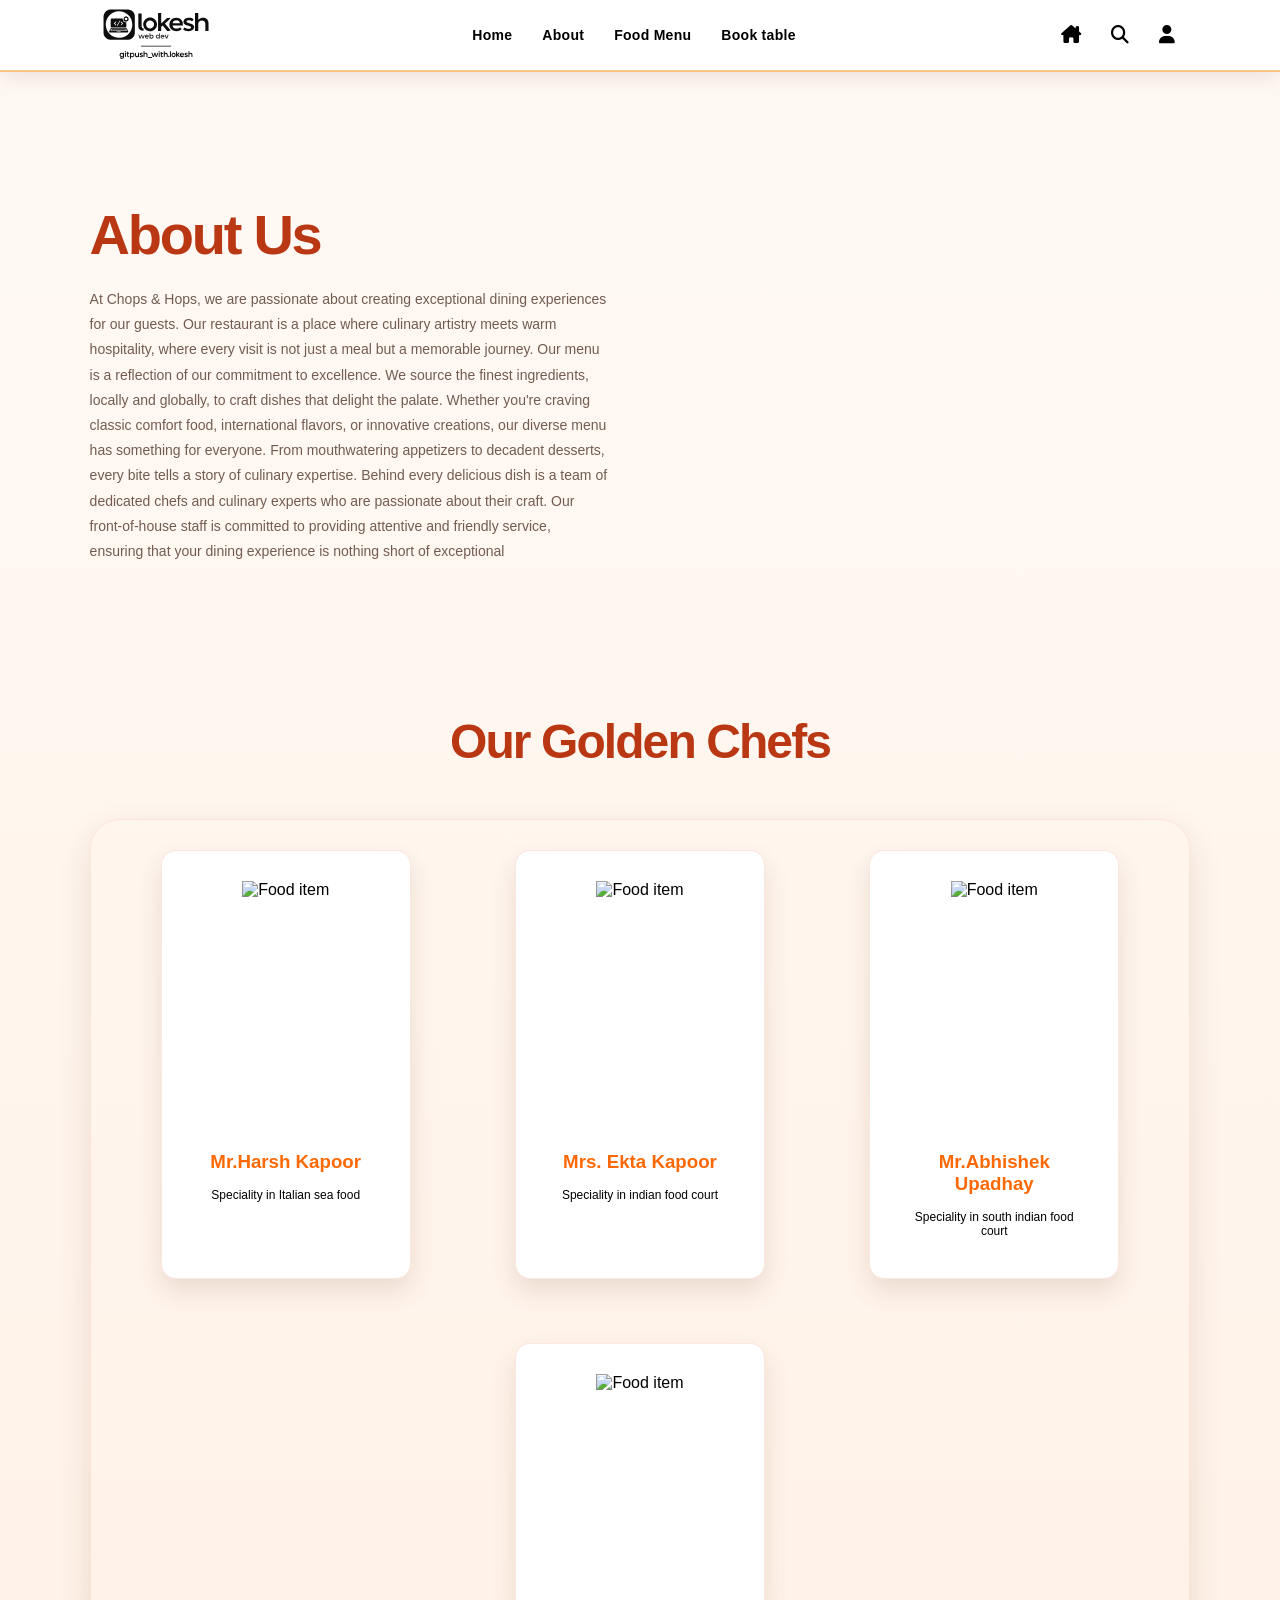
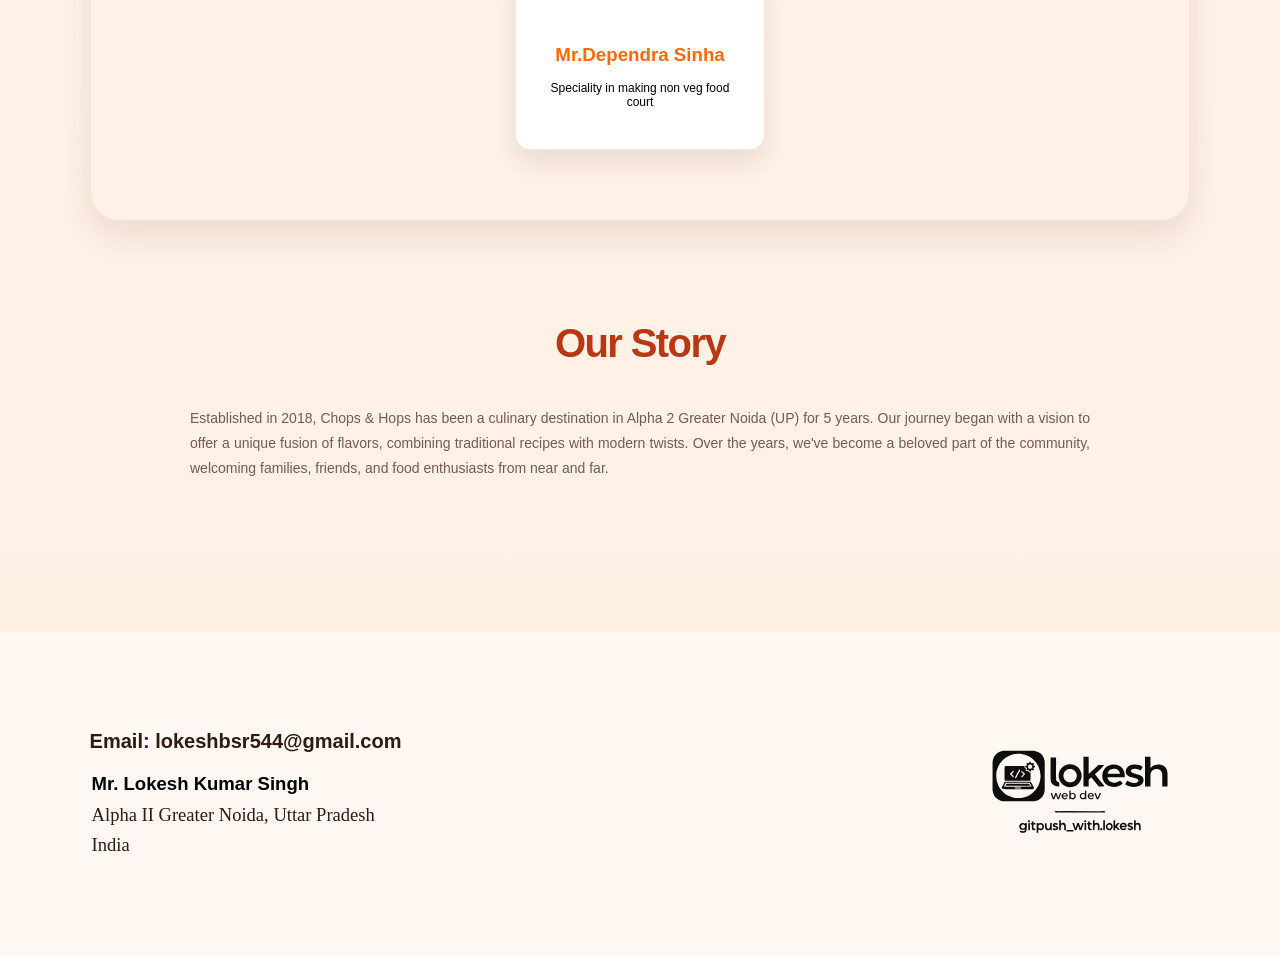
==== commit 239e8058: "update footer section" ====
--- a/About.html
+++ b/About.html
@@ -195,17 +195,17 @@
     </div>
 
     <!--Footer-->
-    <footer class="footer">
-        <div class="footer-1">
-            <address class="contact-details">
-                <a href="mailto:lokeshbsr544@gmail.com">Email: lokeshbsr544@gmail.com</a>
-                <p><strong>Mr. Lokesh Kumar Singh</strong><br>Alpha II, Greater Noida, Uttar Pradesh<br>India</p>
-            </address>
-        </div>
-        <div class="footer-2">
-            <img src="./images/logo.svg" alt="Chops & Hops logo">
-        </div>
-    </footer>
+    <footer class="footer">
+        <div class="footer-1">
+            <address class="contact-details">
+                <a href="mailto:lokeshbsr544@gmail.com">Email: lokeshbsr544@gmail.com</a>
+                <p><strong>Mr. Lokesh Kumar Singh</strong><br>Alpha II  Greater Noida, Uttar Pradesh<br>India</p>
+            </address>
+        </div>
+        <div class="footer-2">
+            <img src="./images/logo.svg" alt="Chops & Hops logo">
+        </div>
+    </footer>
     <script src="app.js"></script>
 </body>
 
